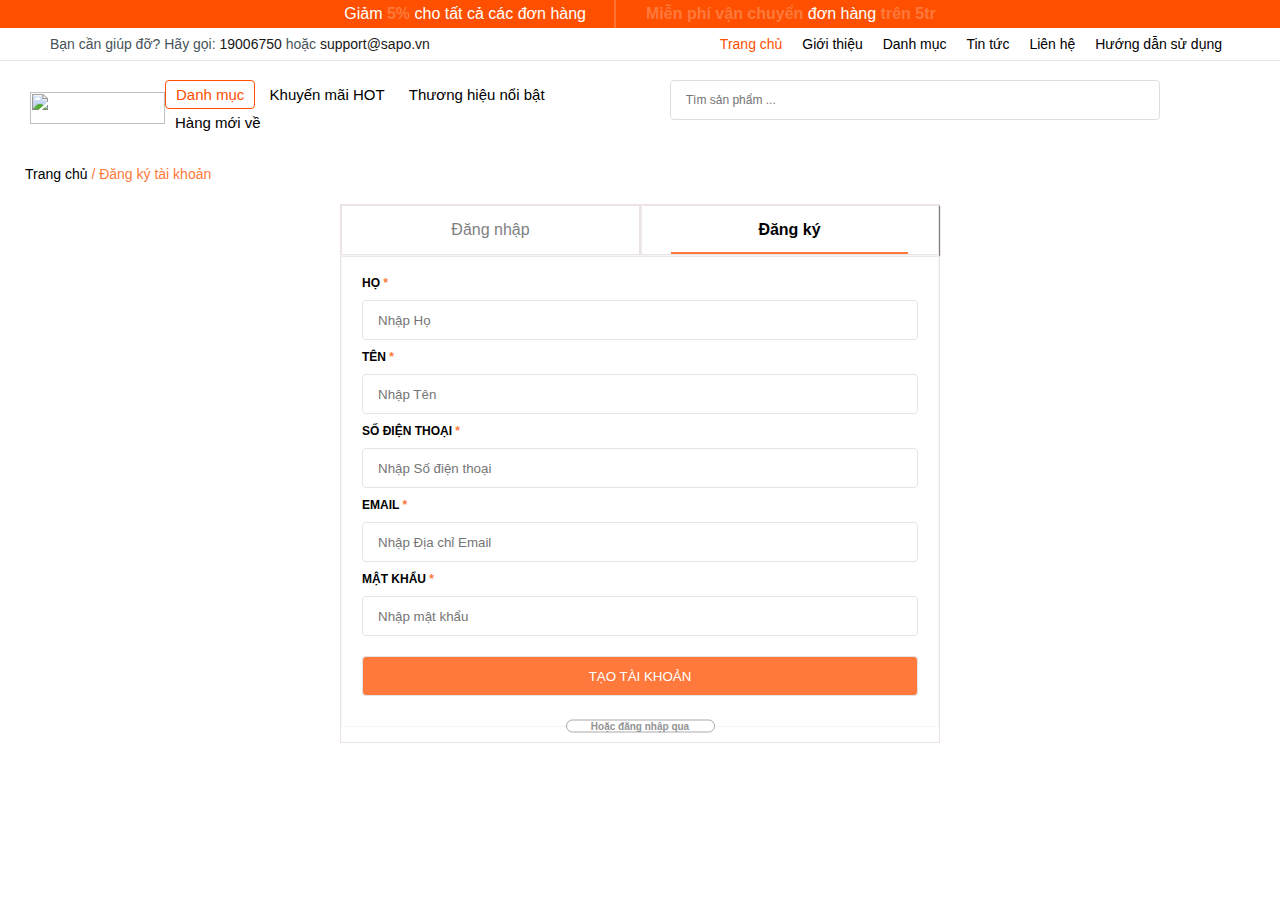
==== Login/index_dk.html @ 4a37c3c3 "20/07" ====
<!DOCTYPE html>
<html lang="en">
<head>
    <meta charset="UTF-8">
    <meta name="viewport" content="width=device-width, initial-scale=1.0">
    <title>Document</title>
    <link rel="stylesheet" href="./styles.css">
    <link rel="stylesheet" href="https://cdnjs.cloudflare.com/ajax/libs/font-awesome/6.4.0/css/all.min.css" integrity="sha512-iecdLmaskl7CVkqkXNQ/ZH/XLlvWZOJyj7Yy7tcenmpD1ypASozpmT/E0iPtmFIB46ZmdtAc9eNBvH0H/ZpiBw==" crossorigin="anonymous" referrerpolicy="no-referrer" />

</head>
<body>    
    <div class="header">
        <div class="notice">
            <div class="notice-itemlist">
                Giảm <strong>5%</strong> cho tất cả các đơn hàng
                <div class="notice-item--separate"></div>
            </div>
            <div class="notice-itemlist">
                <strong>Miễn phí vận chuyển</strong> đơn hàng <strong>trên 5tr</strong>
            </div>
        </div>

        <div class="header__topbar">
            <div class="topbar">
                <div class="topbar-left">
                    <p>
                        Bạn cần giúp đỡ? Hãy gọi:
                        <a href="tel: 19006750">19006750</a>
                        hoặc
                        <a href="mailto:support@sapo.vn">support@sapo.vn</a>
                    </p>
                </div>
                <div class="topbar-right">
                    <ul class="topbar-list">
                        <a href="../Home/index.html" class="topbar-item" style="color: #FE5000">Trang chủ</a>
                        <a class="topbar-item">Giới thiệu</a>
                        <a class="topbar-item">Danh mục</a>
                        <a class="topbar-item">Tin tức</a>
                        <a class="topbar-item">Liên hệ</a>
                        <a class="topbar-item">Hướng dẫn sử dụng</a>
                    </ul>
                </div>
            </div>
        </div>

        <div class="header__mid">
            <div class="header__mid-container">
                <div class="header__mid-logo">
                    <img src="https://bizweb.dktcdn.net/100/418/839/themes/808559/assets/logo.png?1685437901543" alt="" class="img-evotools">
                </div>
                <div class="header__mid-menu">
                    <ul class="mid-list">
                        <a class="mid-splitem">Danh mục</a>
                        <a class="mid-item">Khuyến mãi HOT</a>
                        <a class="mid-item">Thương hiệu nổi bật</a>
                        <a class="mid-item">Hàng mới về</a>
                    </ul>
                </div>
                <div class="header__mid-search">
                    <input type="text" class="header__search-input" placeholder="Tìm sản phẩm ...">
                    <i class=" search-logo fa-solid fa-magnifying-glass"></i>
                </div>
                <div class="header__mid-fill">
                    <a href="" class="icon-link">
                        <i class="item-icon fa-regular fa-heart" style="color: #020203;"></i>
                    </a>
                    <a href="../Login/index_dn.html" class="icon-link">
                        <i class="item-icon fa-regular fa-user" style="color: #020203;"></i>
                    </a>
                    <a href="" class="icon-link">
                        <i class="item-icon fa-solid fa-bag-shopping" style="color: #020203;"></i>
                    </a>
                </div>
            </div>
        </div>
    </div>
    <div class="nd1_h">
        <a href="../Home/index.html">Trang chủ</a>
        <span>/ Đăng ký tài khoản</span>
    </div>
    <br>
    <div class="login">
        <div class="login_h">
            <div class="h_nd1">
                <a id="h_nd1_a2" href="../Login/index_dn.html">Đăng nhập</a>
                <a id="h_nd1_a1" href="../Login/index_dk.html">Đăng ký</a>
            </div>
            <div class="dangnhap">
                <div class="ho item">
                    <div>
                        <label>HỌ</label>
                        <strong>*</strong>
                    </div>
                    <input placeholder="Nhập Họ" type="text">
                </div>

                <div class="ten item">
                    <div>
                        <label>TÊN</label>
                        <strong>*</strong>
                    </div>
                    <input placeholder="Nhập Tên" type="text">
                </div>
    
                <div class="Sodt item">
                    <div>
                        <label>SỐ ĐIỆN THOẠI</label>
                        <strong>*</strong>
                    </div>
                    <input placeholder="Nhập Số điện thoại" type="text">
                </div>
                <div class="gmail item">
                    <div>
                        <label>EMAIL</label>
                        <strong>*</strong>
                    </div>
                    <input placeholder="Nhập Địa chỉ Email" type="email">
                </div>
                <div class="gmail_tb"></div>
                <div class="mk item">
                    <div>
                        <label>MẬT KHẨU</label>
                        <strong>*</strong>
                    </div>
                    <input placeholder="Nhập mật khẩu" type="password">
                </div>
                <div class="password_tb"></div>
                <button>TẠO TÀI KHOẢN</button>
                <div class="dangnhapqua">Hoặc đăng nhập qua</div>
            </div>
            <div class="login_f">
                <img src="../Asset/Img/fb-btn.svg" alt="">
                <img src="../Asset/Img/gp-btn.svg" alt="">
            </div>
        </div>
    </div>
    <script src="./app.js"></script>
</body>
</html>
---- Login/styles.css ----
*{
    box-sizing: border-box;
    padding: 0;
    margin: 0;
    font-family: 'Mulish', sans-serif;
}
a{
    color: black;
    text-decoration: none;
}
a:hover,a:focus {
    color: rgb(254, 80, 0);
    text-decoration: underline;
}

/* .header{
    background-color: rgb(255, 255, 255);
    box-sizing: border-box;
    width: 100%;
    height: 146px;
    display: flex;
    flex-direction: column;
    align-items: flex-start;
} */
.header{
    width: 100%;
    background-color: #fff;
    font-family: 'Mulish', sans-serif
}
.notice{
    background-color: #fe5000;
    display: flex;
    flex-wrap: wrap;
    justify-content: center;
    grid-column-gap: 60px;
    padding: 0 30px;
    color: #fff;
    font-size: 16px;
}
.notice-itemlist {
    display: block;
    width: auto;
    padding: 5px 0;
    position: relative
}
.notice-item--separate{
    position: absolute;
    content: '';
    top: 0;
    bottom: 0;
    right: -30px;
    border: 1px solid;
    opacity: .2
}

@media (max-width: 480px){
    .notice{
        padding: 0 15px;
        font-size: 15px;
    }
    .notice-item {
        padding-top:5px;
        padding-bottom: 5px
    }
    .notice-itemlist {
        padding:0
    }
}

.header__topbar{
    box-shadow: 0 1px rgb(0 , 0, 0, 0.1);
    font-size: 14px;
    color: #333f48;
}
.topbar{
    display: flex;
    justify-content: space-between;
    align-items: center;
    margin: 0 50px;
}
.topbar-left{
    margin: 0;
    opacity: 0.900000011920920;
}
.topbar-right{
    margin: 0 ;
    padding: 0;
}
.topbar-list{
    list-style: none;
}
.topbar-item{
    display: inline-block;
    margin: 8px;
}

/* .header__mid{
    display: flex;
    justify-content: space-between;
} */
.header__mid{
    font-size: 15px;
    font-weight: 700px;
}
.header__mid-container{
    display: flex;
    justify-content: space-between;
    margin: 0 20px;
    padding: 20px 10px;
}
.header__mid-logo{
    display: flex;
    justify-content: flex-start;
    align-items: center;
}
.img-evotools{
    width: 135px;
    height: 32px;
}
.header__mid-menu{
    display: flex;
    align-items: center;
}
.mid-splitem{
    display: inline-block;
    padding: 5px 10px;
    border: 1px solid #fe5000;
    border-radius: 4px;
    color: #fe5000;
}
.mid-item{
    display: inline-block;
    padding: 5px 10px;
}
.header__mid-search{
    display: flex;
    width: 500px;
    height: 40px;
    justify-content: space-between;
    align-items: center;
    margin: 0 30px 0 15px;
    border-radius: 4px;
    border: 1px solid #ddd;
}
.header__search-input{
    width: 100%;
    height: 100%;
    padding: 0 30px 0 15px;
    border: none;
    outline: none;
    font-size: 12px;
}
.search-logo{
    font-size: 1.5rem;
    margin: auto;
}
.header__mid-fill{
    gap: 20px;
}
.icon-link{
    margin: 0 10px;
}
.item-icon{
    font-size: 2rem;
}
/* .header__topbar{
    width: 100%;
    height: 36px;
    box-shadow: 0 1px rgb(0 , 0, 0, 0.1);
} */
/* .header__topbar-item{
    display: flex;
    background-color: #fe5000;
    justify-content: space-between;
    align-items: center;
} */
/* }
.notice{
    background-color: rgb(254, 80, 0);
    width: 100%;
    height: 30px;
    display: flex;
    justify-content: center;
    padding: 0 30px;
    line-height: 20px;
    font-weight: 400px;

}
.notice-item{
    display: flex;
    justify-content: center;
    grid-column-gap: 60px;
    align-items: center;
    position: absolute;
    padding: 0 10px;
}
.notice-item--voucher{
    box-sizing: border-box;
    display: block;
    padding: 5px 0;
    position: relative;
    color: rgb(255, 255, 255);
    font-family: Mulish, sans-serif;
    font-size: 16px;
    font-weight: 400;
    line-height: 20px;
    text-align: left;
}
.notice-item--freeship{
    box-sizing: border-box;
    display: block;
    padding: 5px 0;
    position: relative;
    color: rgb(255, 255, 255);
    font-family: Mulish, sans-serif;
    font-size: 16px;
    font-weight: 400;
    line-height: 20px;
    text-align: left;
}
.notice-item--separate{
    content: "";
    display: block;
    position: absolute;
    border: 1px solid white;
    width: 1px;
    height: 30px;
    background-color: white;
    right: 10px;
}
.header__topbar{
    width: 100%;
    height: 36px;
    display: block;
    box-shadow: 0 1px rgb(0 , 0, 0, 0.1);
}
.thongtin{
    background-color: aqua;
    display: block;
    width: 100%;
    padding: 0 10px;
    margin: 0 auto;
}
.lienhe{
    display: flex;
    padding: 6px 0;
}
.menu{
    background-color: brown;
    display: flex;
    float: right;
    padding-left: 15px;
}
.box3{
    background-color: green;
    width: 100%;
    height: 80px;
    display: flex;
} */
a{
    text-decoration: none;
    transition-property: all;
}  
a:hover{
    color: #fe793b;
    text-decoration-line:underline;
}
.nd1_h{
    color: gray;
    font-size: 14px;
    font-weight: 200;
    height: 20px;
    margin: 10px 0 0 25px;
}
.nd1_h span{
    color: #fe793b;
}
.login{
    margin: 0 auto;
    width: 600px;
    border: 1px solid rgb(237, 227, 227);
}
.h_nd1{
    width: 100%;
    height: 50px;
    display: flex;
}
.h_nd1 a{
    width: 50%;
    height: 100%;
    display: flex;
    justify-content: center;
    align-items: center;
    border: 1px solid rgb(237, 227, 227);
    box-shadow: 1px 1px 1px gray;
}
#h_nd1_a1{
    color: black;
    font-size: 16px;
    font-weight: 600;
    position: relative;
}
#h_nd1_a2{
    color: gray;
    font-size: 16px;
}
#h_nd1_a2:hover{
    color: #fe793b;
}
#h_nd1_a1::after{
    content: '';
    background-color: #fe793b;
    width: 80%;
    height: 2px;
    position: absolute;
    bottom: 0;
}
.dangnhap{
    width: 100%;
    display: flex;
    flex-direction: column;
    padding: 20px 20px 20px 20px;
    font-size: 12px;
    font-weight: 600;
    color: black;
    position: relative;
    border: whitesmoke 1px solid;
}
.item{
    display: flex;
    flex-direction: column;
    gap: 10px;
    margin-bottom: 10px;
}
strong{
    transform: translateX(-50%);
    color: #fe793b;
    font-weight: 600;
}
input{
    height: 40px;
    border-radius: 4px;
    display: inline-block;
    border: 1px solid rgb(232, 228, 228);
    padding-left: 15px;
}
.dangnhap a{
    align-self: flex-end;
    color: #fe793b;
    margin-top: 10px;
    margin-bottom: 10px;
}
button{
    height: 40px;
    border-radius: 4px;
    display: inline-block;
    border: 1px solid rgb(232, 228, 228);
    color: white;
    background-color: #fe793b;
    margin-top: 10px;
    margin-bottom: 10px;
    cursor: pointer;
}
.dangnhap p{
    width: 50%;
    color: gray;
    font-size: 10px;
    align-self: center;
    text-align: center;
}
.dangnhapqua{
    margin-top: 20px;
    color: rgb(148, 148, 148);
    font-size: 10px;
    width: 25%;
    align-self: center;
    text-align: center;
    border: rgb(171, 168, 168) solid 1px;
    border-radius: 10px;
    position: absolute;
    bottom: 0;
    transform: translateY(50%);
    background-color: white;
    z-index: 1;
}
.login_f{
    padding-top: 15px;
    margin: 0 auto;
    width: 50%;
    display: flex;
    justify-content: space-around;
}
.login_f img{
    width: 45%;
    opacity: 0.9;
    cursor: pointer;
}
.login_f img:hover{
    opacity: 0.7;
}
.tb{
    font-weight: 200;
    font-size: 14px;
    color: gray;
    text-align: center;
}
.quaylai{
    width: 50%;
    align-self: center;
    display: flex;
    justify-content: center;
}
.quaylai div{
    display: flex;
    justify-content: center;
    align-items: center;
    margin-right: 3px;
}
.tbao{
    color: red;
    font-style: italic;
    margin-bottom: 10px;
}
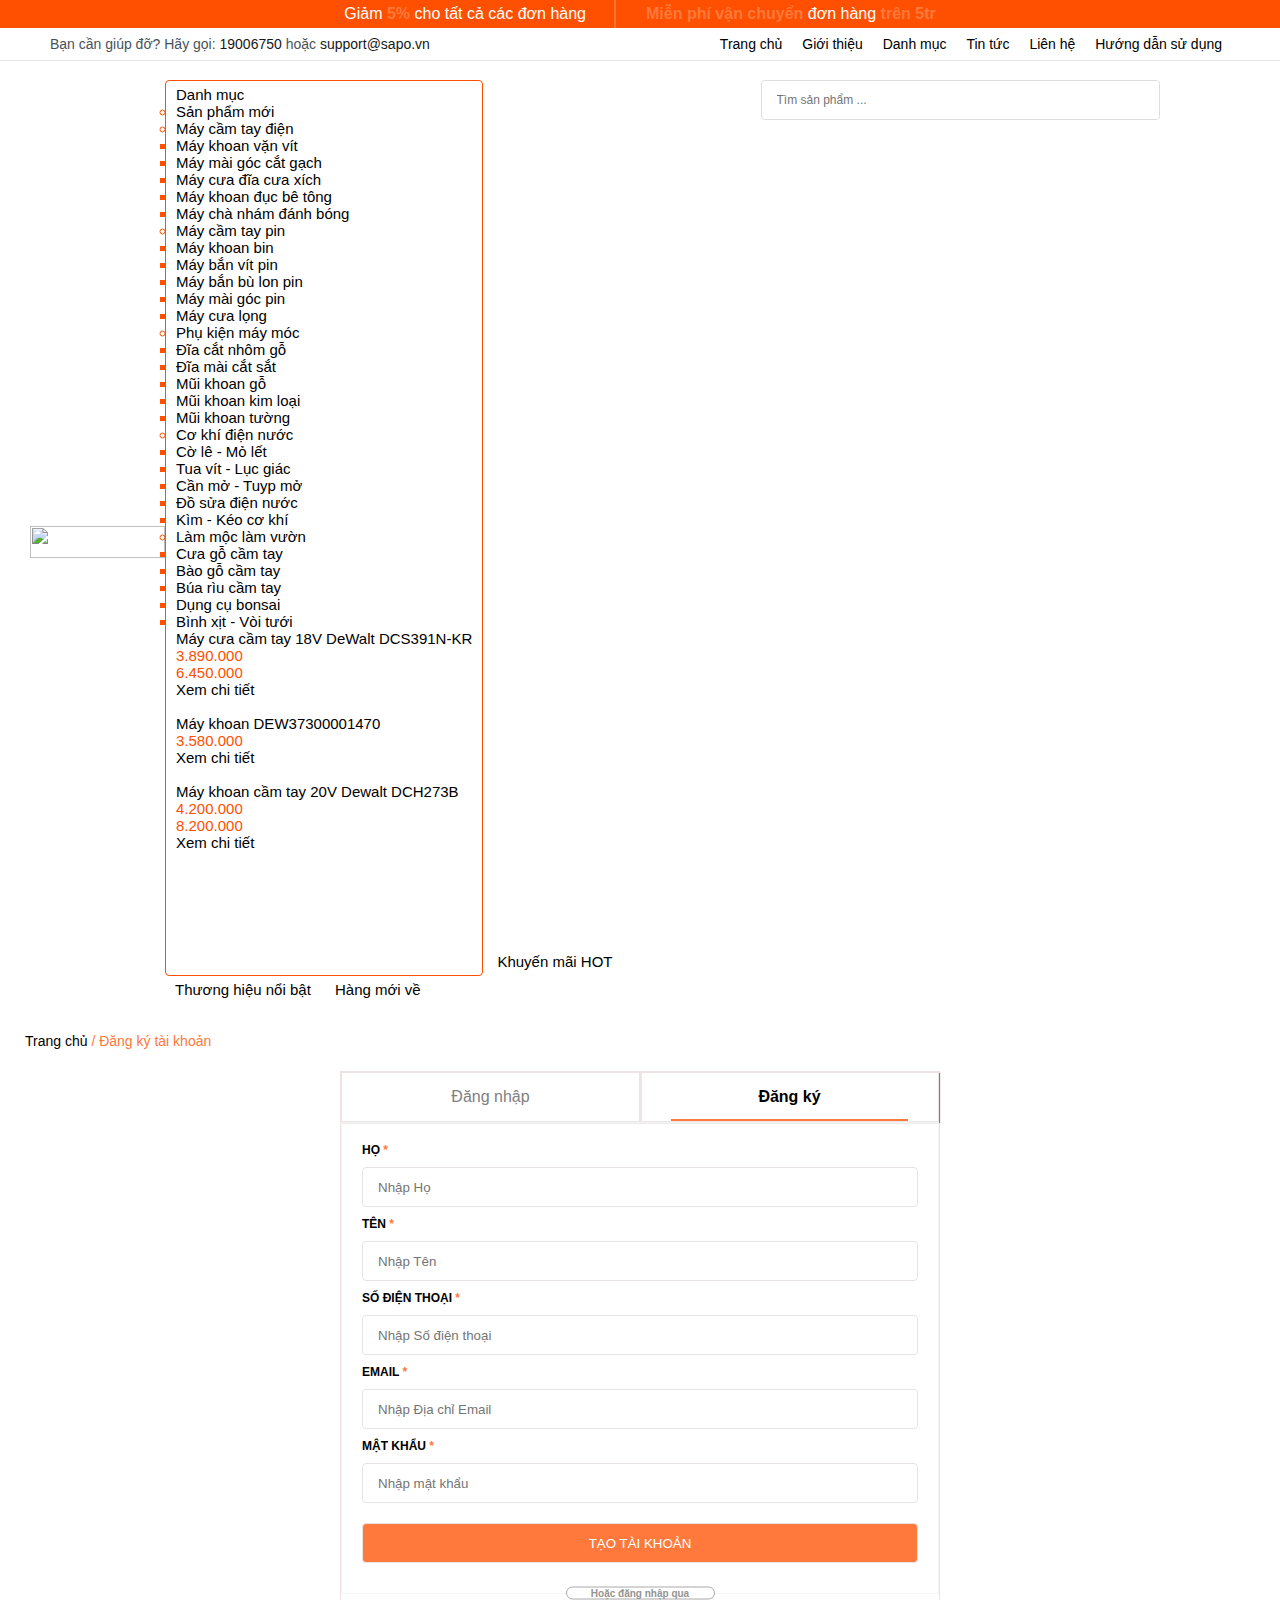
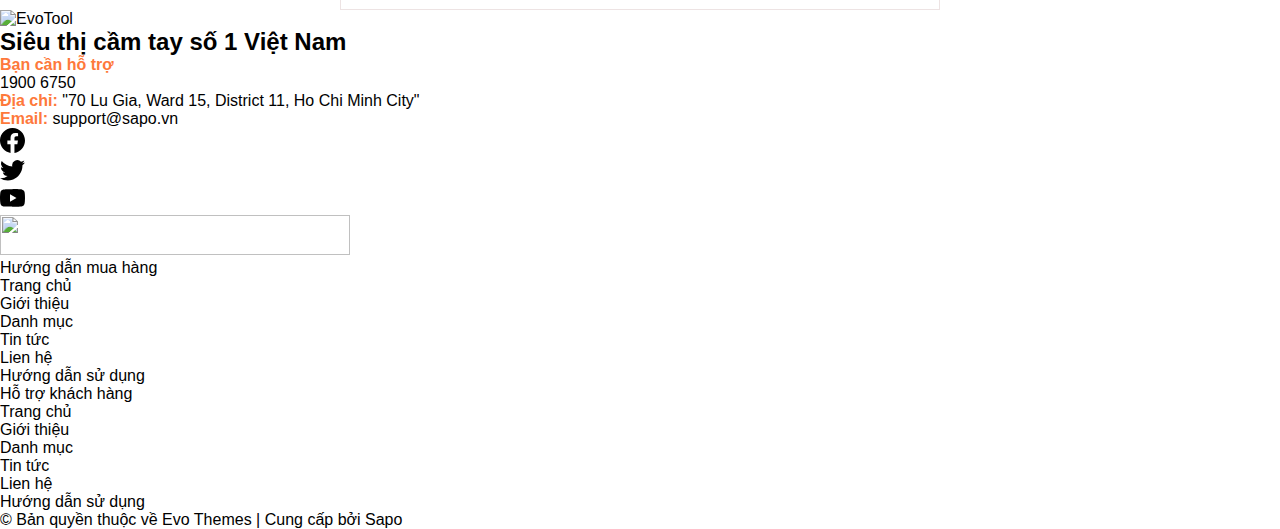
==== commit 653199f0: "27/07" ====
--- a/Login/index_dk.html
+++ b/Login/index_dk.html
@@ -3,9 +3,10 @@
 <head>
     <meta charset="UTF-8">
     <meta name="viewport" content="width=device-width, initial-scale=1.0">
-    <title>Document</title>
+    <title>Đăng kí</title>
     <link rel="stylesheet" href="./styles.css">
     <link rel="stylesheet" href="https://cdnjs.cloudflare.com/ajax/libs/font-awesome/6.4.0/css/all.min.css" integrity="sha512-iecdLmaskl7CVkqkXNQ/ZH/XLlvWZOJyj7Yy7tcenmpD1ypASozpmT/E0iPtmFIB46ZmdtAc9eNBvH0H/ZpiBw==" crossorigin="anonymous" referrerpolicy="no-referrer" />
+    <link href="https://cdn.jsdelivr.net/npm/bootstrap@5.0.2/dist/css/bootstrap.min.css" rel="stylesheet" integrity="sha384-EVSTQN3/azprG1Anm3QDgpJLIm9Nao0Yz1ztcQTwFspd3yD65VohhpuuCOmLASjC" crossorigin="anonymous"> 
 
 </head>
 <body>    
@@ -32,15 +33,15 @@
                 </div>
                 <div class="topbar-right">
                     <ul class="topbar-list">
-                        <a href="../Home/index.html" class="topbar-item" style="color: #FE5000">Trang chủ</a>
-                        <a class="topbar-item">Giới thiệu</a>
-                        <a class="topbar-item">Danh mục</a>
-                        <a class="topbar-item">Tin tức</a>
-                        <a class="topbar-item">Liên hệ</a>
-                        <a class="topbar-item">Hướng dẫn sử dụng</a>
+                        <li class="topbar-item" style="color: #FE5000"><a href="../Home/index.html">Trang chủ </a> </li>
+                        <li class="topbar-item"><a href="../Home/index.html">Giới thiệu</a></li>
+                        <li class="topbar-item"><a href="../Home/index.html">Danh mục</a></li>
+                        <li class="topbar-item"><a href="../Tin tức/privatenews.html">Tin tức</a></li>
+                        <li class="topbar-item"><a href="../Liên Hệ/index.html">Liên hệ</a></li>
+                        <li class="topbar-item"><a href="../Home/index.html">Hướng dẫn sử dụng</a></li> 
                     </ul>
                 </div>
-            </div>
+            </div> 
         </div>
 
         <div class="header__mid">
@@ -50,12 +51,135 @@
                 </div>
                 <div class="header__mid-menu">
                     <ul class="mid-list">
-                        <a class="mid-splitem">Danh mục</a>
-                        <a class="mid-item">Khuyến mãi HOT</a>
-                        <a class="mid-item">Thương hiệu nổi bật</a>
-                        <a class="mid-item">Hàng mới về</a>
+                        <li class="mid-splitem">
+                            <a href="" class="category__text">Danh mục</a>
+                            <div class="category__container">
+                                <ul class="category">
+                                    <!--------------------------------------------------------------List sản phẩm------------------------------------------------------------------------>
+                                    <li class="category__list"><a href="" class="category__list--level1">Sản phẩm mới</a></li>
+                                    <li class="category__list">
+                                        <a href="" class="category__list--level1">Máy cầm tay điện</a>
+                                        <ul>
+                                            <li><a href="">Máy khoan vặn vít</a></li>
+                                            <li><a href="">Máy mài góc cắt gạch</a></li>
+                                            <li><a href="">Máy cưa đĩa cưa xích</a></li>
+                                            <li><a href="">Máy khoan đục bê tông</a></li>
+                                            <li><a href="">Máy chà nhám đánh bóng</a></li>
+                                        </ul>
+                                    </li>
+                                    <li class="category__list">
+                                        <a href="" class="category__list--level1">Máy cầm tay pin</a>
+                                        <ul>             
+                                            <li><a href="">Máy khoan bin</a></li>
+                                            <li><a href="">Máy bắn vít pin</a></li>
+                                            <li><a href="">Máy bắn bù lon pin</a></li>
+                                            <li><a href="">Máy mài góc pin</a></li>
+                                            <li><a href="">Máy cưa lọng</a></li>
+                                        </ul>
+                                    </li>
+                                    <li class="category__list">
+                                        <a href="" class="category__list--level1">Phụ kiện máy móc</a>
+                                        <ul>
+                                            <li><a href="">Đĩa cắt nhôm gỗ</a></li>
+                                            <li><a href="">Đĩa mài cắt sắt</a></li>
+                                            <li><a href="">Mũi khoan gỗ</a></li>
+                                            <li><a href="">Mũi khoan kim loại</a></li>
+                                            <li><a href="">Mũi khoan tường</a></li>
+                                        </ul>
+                                    </li>
+                                    <li class="category__list">
+                                        <a href="" class="category__list--level1">Cơ khí điện nước</a>
+                                        <ul>                                  
+                                            <li><a href="">Cờ lê - Mỏ lết</a></li>
+                                            <li><a href="">Tua vít - Lục giác</a></li>
+                                            <li><a href="">Cần mở - Tuyp mở</a></li>
+                                            <li><a href="">Đồ sửa điện nước</a></li>
+                                            <li><a href="">Kìm - Kéo cơ khí</a></li>
+                                        </ul>
+                                    </li>
+                                    <li class="category__list">
+                                        <a href="" class="category__list--level1">Làm mộc làm vườn</a>
+                                        <ul>
+                                            <li><a href="">Cưa gỗ cầm tay</a></li>
+                                            <li><a href="">Bào gỗ cầm tay</a></li>
+                                            <li><a href="">Búa rìu cầm tay</a></li>
+                                            <li><a href="">Dụng cụ bonsai</a></li>
+                                            <li><a href="">Bình xịt - Vòi tưới</a></li>       
+                                        </ul>
+                                    </li>
+                                </ul>
+                                    <!------------------------------------------------------------------Sản phẩm nổi bật------------------------------------------------------------------------------------->
+                                <div class="product-list">
+                                    <div class="product-item">    
+                                        <div class="product-inf">
+                                            <div class="product-name"><a>Máy cưa cầm tay 18V DeWalt DCS391N-KR</a></div>
+                                            <div class="product-price">
+                                                <div class="product-new-price">3.890.000</div>
+                                                <div class="product-old-price">6.450.000</div>
+                                            </div>
+                                            <div class="product-more-details">
+                                                <a href="">Xem chi tiết</a>
+                                            </div>
+                                        </div>                                       
+                                        <div class="product-img"><img src="https://bizweb.dktcdn.net/thumb/1024x1024/100/418/839/products/f7b94e099a215a91f13b4db56c76c065.jpg?v=1615383647320" alt="" class="product_img-size"></div>
+                                    </div>
+                                    <div class="product-item">
+                                        <div class="product-inf">
+                                            <div class="product-name"><a href="">Máy khoan DEW37300001470</a></div>
+                                            <div class="product-price">
+                                                <div class="product-new-price">3.580.000</div>
+                                                <div class="product-old-price"></div>
+                                            </div>
+                                            <div class="product-more-details">
+                                                  <a href="">Xem chi tiết</a>
+                                            </div>
+                                        </div>
+                                        <div class="product-img"><img src="https://bizweb.dktcdn.net/thumb/1024x1024/100/418/839/products/2a3c3d5b1e80166ae6d1b1ec2744bf36.jpg?v=1615383533630" alt="" class="product_img-size"></div>
+                                    </div>
+                                    <div class="product-item">
+                                        <div class="product-inf">
+                                            <div class="product-name"><a href="">Máy khoan cầm tay 20V Dewalt DCH273B</a></div>
+                                            <div class="product-price">
+                                                <div class="product-new-price">4.200.000</div>
+                                                <div class="product-old-price">8.200.000</div>
+                                            </div>
+                                            <div class="product-more-details">
+                                                <a href="">Xem chi tiết</a>
+                                            </div>
+                                        </div>
+                                        <div class="product-img"><img src="https://bizweb.dktcdn.net/thumb/1024x1024/100/418/839/products/5b2c3c4487c73887def8c8ed1a8351ad.png?v=1615383381787" alt="" class="product_img-size"></div>
+                                    </div>
+                                </div>
+                                    <!-------------------------------------------------------------------------------Logo----------------------------------------------------------------------------------->
+                                <div class="brand__logo">
+                                    <div>
+                                        <a href=""><img src="https://bizweb.dktcdn.net/100/418/839/collections/bosh.jpg?v=1613550977477" alt=""></a>
+                                    </div>
+                                    <div>
+                                        <a href=""><img src="https://bizweb.dktcdn.net/100/418/839/collections/kachi.jpg?v=1613551082583" alt=""></a>
+                                    </div>
+                                    <div>
+                                        <a href=""><img src="https://bizweb.dktcdn.net/100/418/839/collections/tolsen.jpg?v=1613551168620" alt=""></a>
+                                    </div>
+                                    <div>
+                                        <a href=""><img src="https://bizweb.dktcdn.net/100/418/839/collections/wesco.jpg?v=1613551286690" alt=""></a>
+                                    </div>
+                                    <div>
+                                        <a href=""><img src="https://bizweb.dktcdn.net/100/418/839/collections/pigeon.jpg?v=1613551343300" alt=""></a>
+                                    </div>
+                                    <div>
+                                        <a href=""><img src="https://bizweb.dktcdn.net/100/418/839/collections/luxter.jpg?v=1613551394723" alt=""></a>
+                                    </div>
+                                </div>
+                            </div>
+                        </li>
+                        <!---------------------------------------------------------------------------------------------------------------------------------------------------------------------->
+                        <li class="mid-item"><a href="" class="item-text">Khuyến mãi HOT</a></li>
+                        <li class="mid-item"><a href="" class="item-text">Thương hiệu nổi bật</a></li>
+                        <li class="mid-item"><a href="" class="item-text">Hàng mới về</a></li>
                     </ul>
                 </div>
+                <!------------------------------------------------------------------------------------------------------------------------------------------------------------------------------------------------------->
                 <div class="header__mid-search">
                     <input type="text" class="header__search-input" placeholder="Tìm sản phẩm ...">
                     <i class=" search-logo fa-solid fa-magnifying-glass"></i>
@@ -74,6 +198,7 @@
             </div>
         </div>
     </div>
+
     <div class="nd1_h">
         <a href="../Home/index.html">Trang chủ</a>
         <span>/ Đăng ký tài khoản</span>
@@ -91,7 +216,7 @@
                         <label>HỌ</label>
                         <strong>*</strong>
                     </div>
-                    <input placeholder="Nhập Họ" type="text">
+                    <input id="n-ho" placeholder="Nhập Họ" type="text">
                 </div>
 
                 <div class="ten item">
@@ -99,7 +224,7 @@
                         <label>TÊN</label>
                         <strong>*</strong>
                     </div>
-                    <input placeholder="Nhập Tên" type="text">
+                    <input id="n-ten" placeholder="Nhập Tên" type="text">
                 </div>
     
                 <div class="Sodt item">
@@ -107,25 +232,24 @@
                         <label>SỐ ĐIỆN THOẠI</label>
                         <strong>*</strong>
                     </div>
-                    <input placeholder="Nhập Số điện thoại" type="text">
+                    <input id="n-sdt" placeholder="Nhập Số điện thoại" type="text">
                 </div>
                 <div class="gmail item">
                     <div>
                         <label>EMAIL</label>
                         <strong>*</strong>
                     </div>
-                    <input placeholder="Nhập Địa chỉ Email" type="email">
-                </div>
-                <div class="gmail_tb"></div>
+                    <input id="n-mail" placeholder="Nhập Địa chỉ Email" type="email">
+                </div>
                 <div class="mk item">
                     <div>
                         <label>MẬT KHẨU</label>
                         <strong>*</strong>
                     </div>
-                    <input placeholder="Nhập mật khẩu" type="password">
-                </div>
-                <div class="password_tb"></div>
-                <button>TẠO TÀI KHOẢN</button>
+                    <input id="n-pass" placeholder="Nhập mật khẩu" type="password">
+                </div>
+                <div id="tb"></div>
+                <button id="btn_dk">TẠO TÀI KHOẢN</button>
                 <div class="dangnhapqua">Hoặc đăng nhập qua</div>
             </div>
             <div class="login_f">
@@ -134,6 +258,98 @@
             </div>
         </div>
     </div>
-    <script src="./app.js"></script>
+    <footer class="w-100 py-4 flex-shrink-0">
+        <div class="container_footer">
+            <div class="row">
+                <div class="col-lg-7">
+                    <div class="row">
+                        <div class="col-sm-6 col-lg-6 col-12 footer_logo">
+                            <a href="" class="logo" title="Evo Tools">
+                                <img  class="img_logo" src="../Asset/Img/logo-footer.webp" alt="EvoTool">
+                            </a>
+                            <h2 class="slogan_footer">Siêu thị cầm tay số 1 Việt Nam</h2>
+                        </div>
+                        <div class="col-sm-6 col-lg-6 col-12 ">
+                            <p><strong>
+                                Bạn cần hỗ trợ </strong></p>
+                            <p class="footer__tel"> 1900 6750 </p>
+                            
+                            <p class="footer__add">
+                                <strong>Địa chỉ:</strong>
+                                "70 Lu Gia, Ward 15, District 11, Ho Chi Minh City"
+                            </p>
+                            <p class="footer__email">
+                                 <strong> Email:</strong>
+                                 support@sapo.vn
+                            </p>
+                            <div class="social">
+                                <p href="" title="Theo dõi tôi trên Facebook">
+                                    <svg xmlns="http://www.w3.org/2000/svg" width="25px" height="25px" fill="currentColor" class="bi bi-facebook" viewBox="0 0 16 16">
+                                        <path d="M16 8.049c0-4.446-3.582-8.05-8-8.05C3.58 0-.002 3.603-.002 8.05c0 4.017 2.926 7.347 6.75 7.951v-5.625h-2.03V8.05H6.75V6.275c0-2.017 1.195-3.131 3.022-3.131.876 0 1.791.157 1.791.157v1.98h-1.009c-.993 0-1.303.621-1.303 1.258v1.51h2.218l-.354 2.326H9.25V16c3.824-.604 6.75-3.934 6.75-7.951z"/>
+                                      </svg>
+                                </p>
+                                <p href="" title="Theo dõi tôi trên Twitter">
+                                    <svg xmlns="http://www.w3.org/2000/svg" width="25px" height="25px" fill="currentColor" class="bi bi-twitter" viewBox="0 0 16 16">
+                                        <path d="M5.026 15c6.038 0 9.341-5.003 9.341-9.334 0-.14 0-.282-.006-.422A6.685 6.685 0 0 0 16 3.542a6.658 6.658 0 0 1-1.889.518 3.301 3.301 0 0 0 1.447-1.817 6.533 6.533 0 0 1-2.087.793A3.286 3.286 0 0 0 7.875 6.03a9.325 9.325 0 0 1-6.767-3.429 3.289 3.289 0 0 0 1.018 4.382A3.323 3.323 0 0 1 .64 6.575v.045a3.288 3.288 0 0 0 2.632 3.218 3.203 3.203 0 0 1-.865.115 3.23 3.23 0 0 1-.614-.057 3.283 3.283 0 0 0 3.067 2.277A6.588 6.588 0 0 1 .78 13.58a6.32 6.32 0 0 1-.78-.045A9.344 9.344 0 0 0 5.026 15z"/>
+                                      </svg>
+                                </p>
+                                <p href="" title="Theo dõi tôi trên Youtube">
+                                    <svg xmlns="http://www.w3.org/2000/svg" width="25px" height="25px" fill="currentColor" class="bi bi-youtube" viewBox="0 0 16 16">
+                                        <path d="M8.051 1.999h.089c.822.003 4.987.033 6.11.335a2.01 2.01 0 0 1 1.415 1.42c.101.38.172.883.22 1.402l.01.104.022.26.008.104c.065.914.073 1.77.074 1.957v.075c-.001.194-.01 1.108-.082 2.06l-.008.105-.009.104c-.05.572-.124 1.14-.235 1.558a2.007 2.007 0 0 1-1.415 1.42c-1.16.312-5.569.334-6.18.335h-.142c-.309 0-1.587-.006-2.927-.052l-.17-.006-.087-.004-.171-.007-.171-.007c-1.11-.049-2.167-.128-2.654-.26a2.007 2.007 0 0 1-1.415-1.419c-.111-.417-.185-.986-.235-1.558L.09 9.82l-.008-.104A31.4 31.4 0 0 1 0 7.68v-.123c.002-.215.01-.958.064-1.778l.007-.103.003-.052.008-.104.022-.26.01-.104c.048-.519.119-1.023.22-1.402a2.007 2.007 0 0 1 1.415-1.42c.487-.13 1.544-.21 2.654-.26l.17-.007.172-.006.086-.003.171-.007A99.788 99.788 0 0 1 7.858 2h.193zM6.4 5.209v4.818l4.157-2.408L6.4 5.209z"/>
+                                      </svg>
+                                </p>
+                            </div>
+                            <div class="pay">
+                                <img src="../Asset/Img/payment_1.webp" width="350" height="40"  alt="">
+                            </div>
+                        </div>
+                    </div>
+                </div>
+                <div class="col-lg-5">
+                    <div class="row">
+                        <div class="col-sm-6 col-lg-6 col-6">
+                            <p class="footer__title">
+                                Hướng dẫn mua hàng
+                            </p>
+                            <div class="footer__menu">
+                                <div class="item_link">Trang chủ</div>
+                                <div class="item_link">Giới thiệu</div>
+                                <div class="item_link">Danh mục</div>
+                                <div class="item_link">Tin tức</div>
+                                <div class="item_link">Lien hệ</div>
+                                <div class="item_link">Hướng dẫn sử dụng</div>
+                            </div>
+                        </div>
+                        <div class="col-sm-6 col-lg-6 col-6">
+                            <p class="footer__title">
+                                Hỗ trợ khách hàng
+                            </p>
+                            <div class="footer__menu">
+                                <div class="item_link">Trang chủ</div>
+                                <div class="item_link">Giới thiệu</div>
+                                <div class="item_link">Danh mục</div>
+                                <div class="item_link">Tin tức</div>
+                                <div class="item_link">Lien hệ</div>
+                                <div class="item_link">Hướng dẫn sử dụng</div>
+                            </div>
+                        </div>
+                    </div>
+                </div>
+            </div>
+        </div>
+        <div class="copyright text-center">
+            © Bản quyền thuộc về Evo Themes 
+            <span>|</span>
+            Cung cấp bởi 
+            <a class="copy" href="https://www.sapo.vn/?utm_campaign=cpn:kho_theme-plm:footer&utm_source=Tu_nhien&utm_medium=referral&utm_content=fm:text_link-km:-sz:&utm_term=&campaign=kho_theme-sapo">
+                Sapo
+            </a>
+            <div class="back_to_top">
+                <i class="fa-solid fa-arrow-up-from-bracket" ></i>
+            </div>
+        </div>
+          
+    </footer>
+    <script src="./appdk.js"></script>
 </body>
 </html>